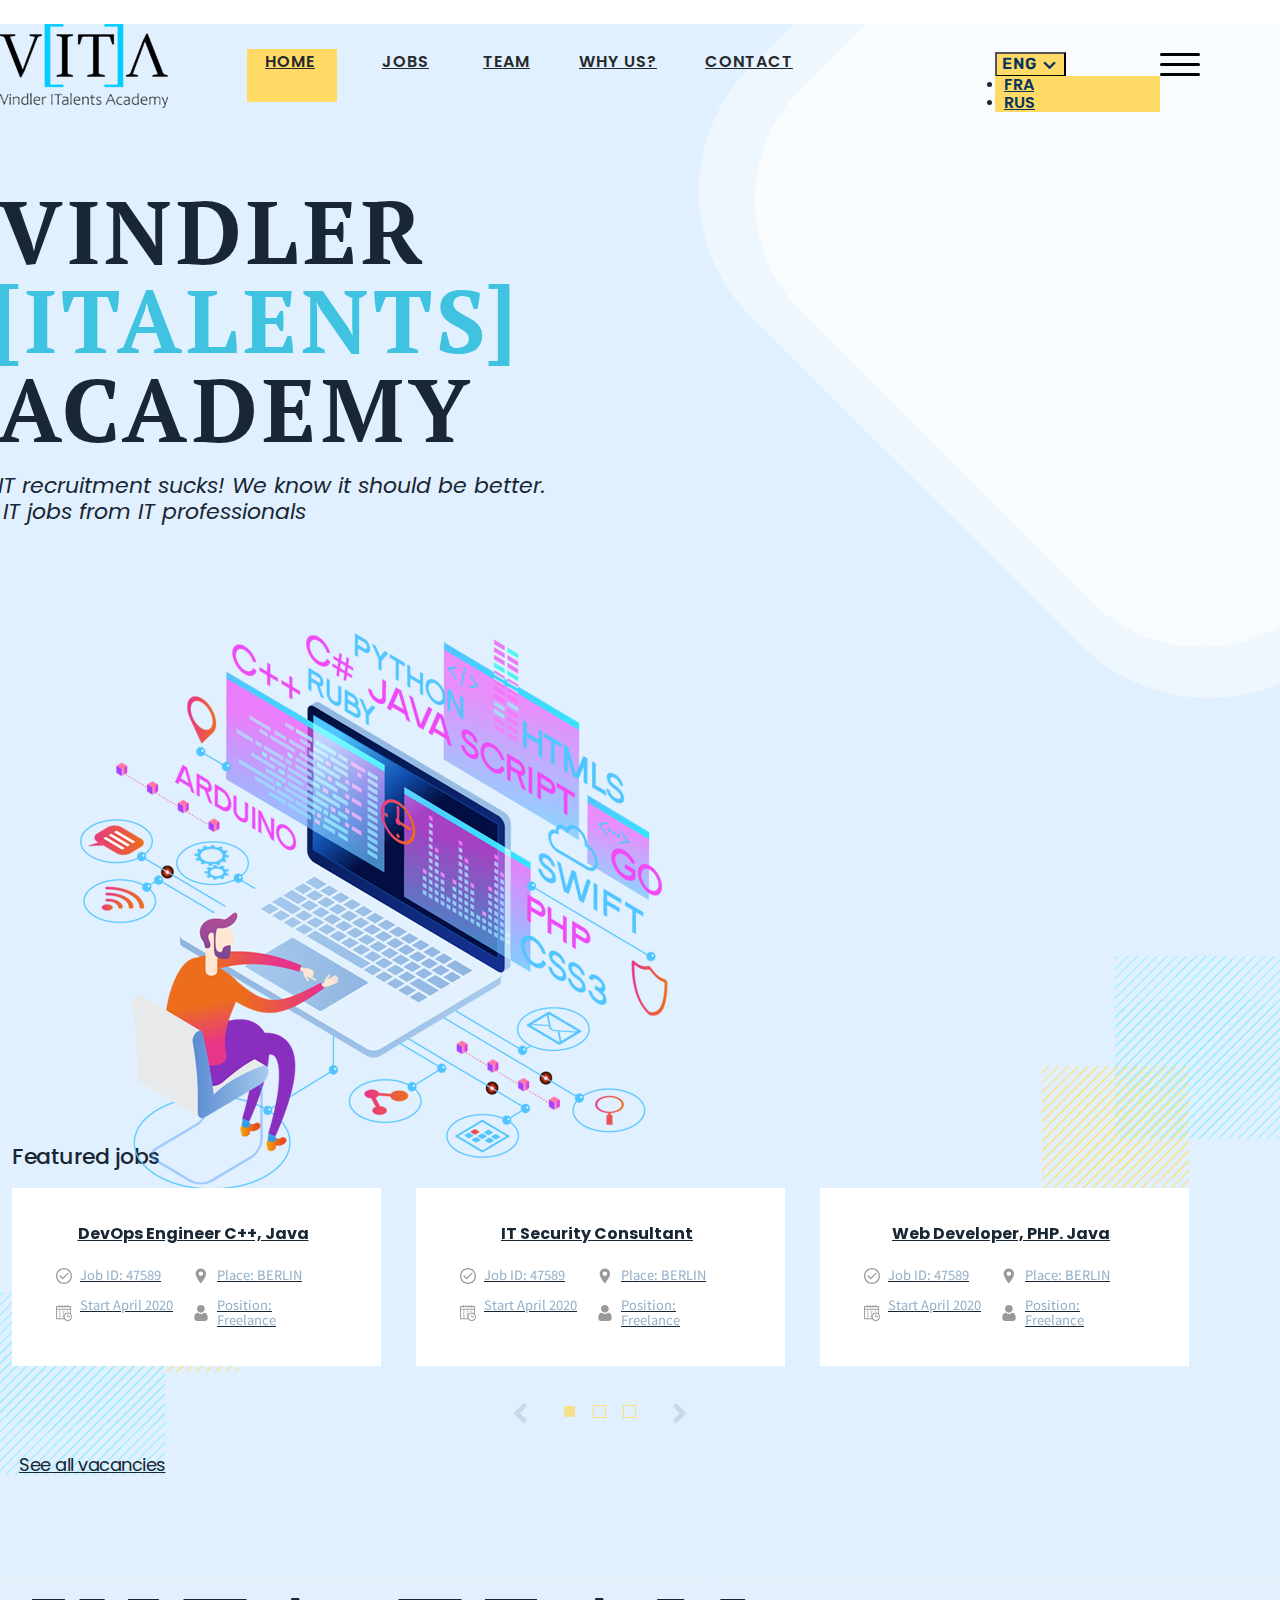
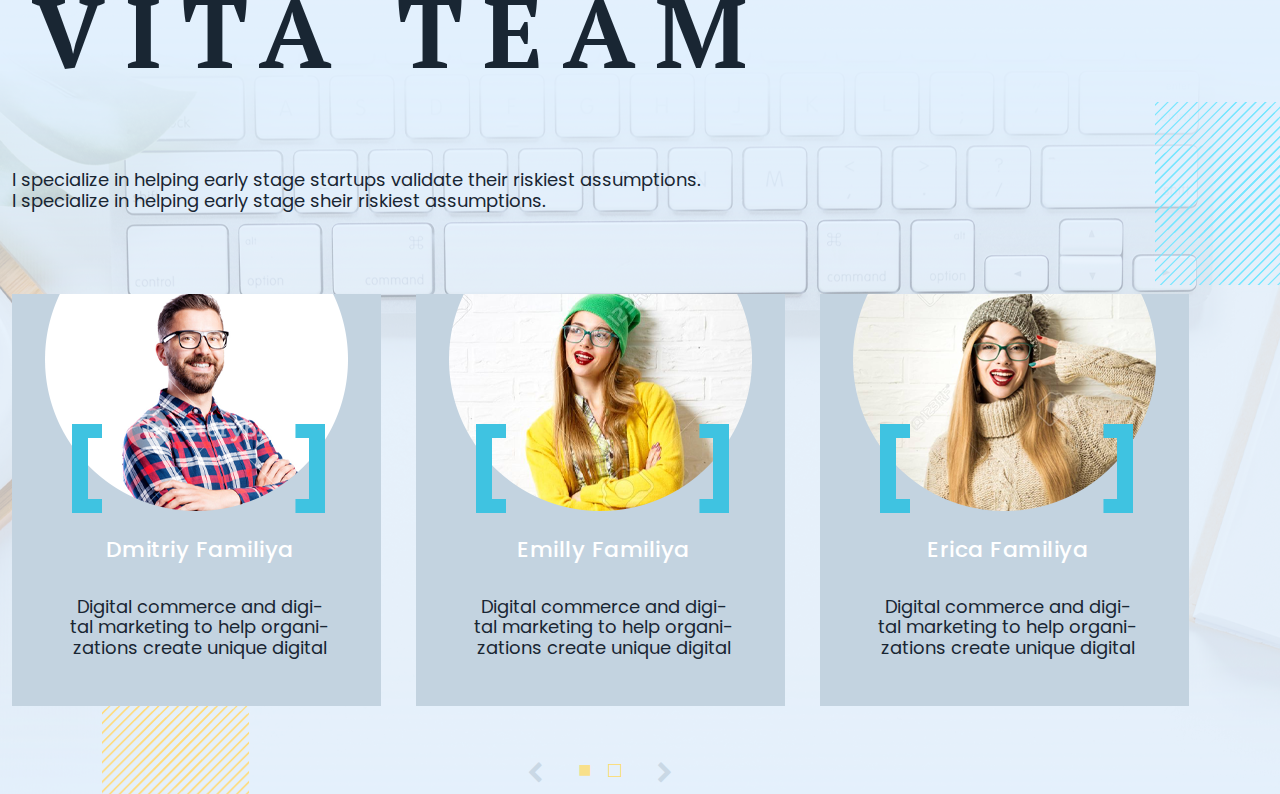
==== index.html @ c7c78a33 "Add files via upload" ====
<!DOCTYPE html>
<html lang="en">
<head>
    <meta charset="utf-8">
    <meta http-equiv="X-UA-Compatible" content="IE=edge">
    <title>Vita</title>
    <meta name="viewport" content="width=device-width, initial-scale=1">
	<link rel="stylesheet" href="https://maxcdn.bootstrapcdn.com/bootstrap/3.3.6/css/bootstrap.min.css" integrity="sha384-1q8mTJOASx8j1Au+a5WDVnPi2lkFfwwEAa8hDDdjZlpLegxhjVME1fgjWPGmkzs7" crossorigin="anonymous">
    <link rel="stylesheet" href="assets/css/normalize.css">
	<link href="https://fonts.googleapis.com/css2?family=PT+Serif:wght@700&family=Poppins:wght@500&family=Rubik&display=swap&family=Noto+Sans+JP:wght@300&display=swap" rel="stylesheet">
	<link rel="stylesheet" href="assets/css/main.css">
	<link rel="stylesheet" href="https://stackpath.bootstrapcdn.com/font-awesome/4.7.0/css/font-awesome.min.css">
	<link rel="stylesheet" type="text/css" href="assets/slick/slick.css"/>
	<link rel="stylesheet" type="text/css" href="assets/slick/slick-theme.css"/>
	<script src="https://cdnjs.cloudflare.com/ajax/libs/jquery/3.5.0/jquery.min.js"></script>
	<script src="assets/slick/slick.min.js"></script>
	<script src="https://cdnjs.cloudflare.com/ajax/libs/twitter-bootstrap/4.4.0/js/bootstrap.bundle.min.js"></script>
</head>
<body>
<!-- begin wrapper -->
<div class="wrapper">
	<!-- begin content -->
	<div class="container-fluid vindler">
		<div class="container">
			<!-- begin header -->
			<header class="header">
				<!-- begin container-fluid_header -->
				<!-- begin header__side -->
				<div class="header__side">
					<a href="index.html" class="logo header__logo" title="На Главную">
						<img src="assets/img/logo.png" alt="Vita">
					</a>
						<nav class="nav-list">
							<a class="active" href="#">HOME</a>
							<a href="#">JOBS</a>
							<a href="#">TEAM</a>
							<a href="#">WHY US?</a>
							<a href="#">CONTACT</a>
						</nav>
				</div>
				<!-- end header__side -->
				<!-- begin header__side -->
				<div class="header__side header__side_right">
				  <div class="btn-group">
					<button type="button" data-toggle="dropdown" class="btn btn-link dropdown-toggle">ENG<i class="fa fa-angle-down"></i>
					</button>
					<!-- Выпадающее меню -->
					<ul class="dropdown-menu">
					  <!-- Пункты меню -->
					  <li><a href="#">FRA</a></li>
					  <li><a href="#">RUS</a></li>
					</ul>
				  </div>
				  <div class="burger-container"><a href="#"></a></div>
				  <nav class="menu-two">
						<ul>
							<li><a class="active" href="#">HOME</a></li>
							<li><a href="#">JOBS</a></li>
							<li><a href="#">TEAM</a></li>
							<li><a href="#solution">WHY US?</a></li>
							<li><a href="#solution">CONTACT</a></li>
						</ul>
					</nav>		
				</div>
				<!-- end container-fluid_header -->
			</header>
			<!-- end header -->
			<div class="row align-items-center">
				<div class="col-lg-6">
					<div class="header-container">
						<h1>Vindler<br><span>italents</span> <br>Academy</h1>
						<p id="prob">IT recruitment sucks! We know it should be better.<br /><span class="aditional">IT jobs from IT professionals</span></p>
					</div>
				</div>
				<div class="col-lg-6 d-none d-lg-block"><img alt="" class="img-absolute" src="assets/img/image1.png"></div>
			</div>
			<!-- begin carousel-wrapper -->
			<div class="carousel-wrapper">
				<div class="row">
					<div class="carousel-title">Featured jobs</div>
					<!-- begin carousel -->
					<div class="carousel" id="carousel">
						<!-- begin job -->
						<div class="job">
							<div class="job_preview-wrapper">
								<a href="#" class="preview job_preview">
										<h4 class="preview_title">DevOps Engineer C++, Java</h4>
										<div class="preview_info">
											<div><img alt="" src="assets/img/check-mark.svg">Job ID: 47589</div>
											<div><img alt="" src="assets/img/gps.svg">Place: BERLIN</div>
											<div><img alt="" src="assets/img/calendar.svg">Start April 2020</div>
											<div><img alt="" src="assets/img/user-4.svg">Position: Freelance</div>
										</div>
								</a>
							</div>
						</div>
						<!-- end job -->
						<!-- begin job -->
						<div class="job">
							<div class="job_preview-wrapper">
								<a href="#" class="preview job_preview">
										<h4 class="preview_title">IT Security Consultant</h4>
										<div class="preview_info">
											<div><img alt="" src="assets/img/check-mark.svg">Job ID: 47589</div>
											<div><img alt="" src="assets/img/gps.svg">Place: BERLIN</div>
											<div><img alt="" src="assets/img/calendar.svg">Start April 2020</div>
											<div><img alt="" src="assets/img/user-4.svg">Position: Freelance</div>
										</div>
								</a>
							</div>
						</div>
						<!-- end job -->
						<!-- begin job -->
						<div class="job">
							<div class="job_preview-wrapper">
								<a href="#" class="preview job_preview">
										<h4 class="preview_title">Web Developer, PHP. Java</h4>
										<div class="preview_info">
											<div><img alt="" src="assets/img/check-mark.svg">Job ID: 47589</div>
											<div><img alt="" src="assets/img/gps.svg">Place: BERLIN</div>
											<div><img alt="" src="assets/img/calendar.svg">Start April 2020</div>
											<div><img alt="" src="assets/img/user-4.svg">Position: Freelance</div>
										</div>
								</a>
							</div>
						</div>
						<!-- end job -->
						<!-- begin job -->
						<div class="job">
							<div class="job_preview-wrapper">
								<a href="#" class="preview job_preview">
										<h4 class="preview_title">Senior PHP Developer</h4>
										<div class="preview_info">
											<div><img alt="" src="assets/img/check-mark.svg">Job ID: 47589</div>
											<div><img alt="" src="assets/img/gps.svg">Place: BERLIN</div>
											<div><img alt="" src="assets/img/calendar.svg">Start April 2020</div>
											<div><img alt="" src="assets/img/user-4.svg">Position: Freelance</div>
										</div>
								</a>
							</div>
						</div>
						<!-- end job -->
						<!-- begin job -->
						<div class="job">
							<div class="job_preview-wrapper">
								<a href="#" class="preview job_preview">
										<h4 class="preview_title">IT Security Consultant</h4>
										<div class="preview_info">
											<div><img alt="" src="assets/img/check-mark.svg">Job ID: 47589</div>
											<div><img alt="" src="assets/img/gps.svg">Place: BERLIN</div>
											<div><img alt="" src="assets/img/calendar.svg">Start April 2020</div>
											<div><img alt="" src="assets/img/user-4.svg">Position: Freelance</div>
										</div>
								</a>
							</div>
						</div>
						<!-- end job -->
						<!-- begin job -->
						<div class="job">
							<div class="job_preview-wrapper">
								<a href="#" class="preview job_preview">
										<h4 class="preview_title">IT Security Consultant</h4>
										<div class="preview_info">
											<div><img alt="" src="assets/img/check-mark.svg">Job ID: 47589</div>
											<div><img alt="" src="assets/img/gps.svg">Place: BERLIN</div>
											<div><img alt="" src="assets/img/calendar.svg">Start April 2020</div>
											<div><img alt="" src="assets/img/user-4.svg">Position: Freelance</div>
										</div>
								</a>
							</div>
						</div>
						<!-- end job -->
						<!-- begin job -->
						<div class="job">
							<div class="job_preview-wrapper">
								<a href="#" class="preview job_preview">
										<h4 class="preview_title">Web Developer, PHP. Java</h4>
										<div class="preview_info">
											<div><img alt="" src="assets/img/check-mark.svg">Job ID: 47589</div>
											<div><img alt="" src="assets/img/gps.svg">Place: BERLIN</div>
											<div><img alt="" src="assets/img/calendar.svg">Start April 2020</div>
											<div><img alt="" src="assets/img/user-4.svg">Position: Freelance</div>
										</div>
								</a>
							</div>
						</div>
						<!-- end job -->
						<!-- begin job -->
						<div class="job">
							<div class="job_preview-wrapper">
								<a href="#" class="preview job_preview">
									<h4 class="preview_title">Senior PHP Developer</h4>
									<div class="preview_info">
										<div><img alt="" src="assets/img/check-mark.svg">Job ID: 47589</div>
										<div><img alt="" src="assets/img/gps.svg">Place: BERLIN</div>
										<div><img alt="" src="assets/img/calendar.svg">Start April 2020</div>
										<div><img alt="" src="assets/img/user-4.svg">Position: Freelance</div>
									</div>
								</a>
							</div>
						</div>
						<!-- end job -->
					</div>
					<div class="arrows-dots position-vindler"><div class="dots"></div></div>
					<!-- end carousel -->
					<div class="text-center font-l"><a href="#">See all vacancies</a></div>
				</div>
			</div>
			<!-- end carousel-wrapper -->
		</div>
	</div>
	<!-- end fluid -->
	<!-- end container -->
	<div class="container-fluid team">
		<div class="container">
			<!-- begin team-wrapper -->
			<div class="carousel-wrapper">
				<div class="row">
					<div class="team-info text-center">
					<h2>VITA TEAM</h2>
					<p>I specialize in helping early stage startups validate their riskiest assumptions.<br />I specialize in helping early stage sheir riskiest assumptions.</p>
					</div>
					<!-- begin carousel -->
					<div class="carousel" id="carousel-team">
						<!-- begin team -->
						<div class="team">
							<div class="team_preview-wrapper">
								<img alt="" src="assets/img/team1.png" class="mx-auto">
								<h4 class="preview_title name">Dmitriy Familiya</h4>
								<div class="preview_info"><p>Digital commerce and digi-<br/>tal marketing to help organi-<br/>zations create unique digital</p></div>
								<a href="#" class="see_profile">See profile</a>
								<div class="overlay"></div>
							</div>
						</div>
						<!-- end team -->
						<!-- begin team -->
						<div class="team">
							<div class="team_preview-wrapper">
								<img alt="" src="assets/img/team2.png" class="mx-auto">
								<h4 class="preview_title name">Emilly Familiya</h4>
								<div class="preview_info"><p>Digital commerce and digi-<br/>tal marketing to help organi-<br/>zations create unique digital</p></div>
								<a href="#" class="see_profile">See profile</a>
								<div class="overlay"></div>
							</div>
						</div>
						<!-- end team -->
						<!-- begin team -->
						<div class="team">
							<div class="team_preview-wrapper">
								<img alt="" src="assets/img/team3.png" class="mx-auto">
								<h4 class="preview_title name">Erica Familiya</h4>
								<div class="preview_info"><p>Digital commerce and digi-<br/>tal marketing to help organi-<br/>zations create unique digital</p></div>
								<a href="#" class="see_profile">See profile</a>
								<div class="overlay"></div>
							</div>
						</div>
						<!-- end team -->
						<!-- begin team -->
						<div class="team">
							<div class="team_preview-wrapper">
								<img alt="" src="assets/img/team1.png" class="mx-auto">
								<h4 class="preview_title name">Dmitriy Familiya</h4>
								<div class="preview_info"><p>Digital commerce and digi-<br/>tal marketing to help organi-<br/>zations create unique digital</p></div>
								<a href="#" class="see_profile">See profile</a>
								<div class="overlay"></div>
							</div>
						</div>
						<!-- end team -->
						<!-- begin team -->
						<div class="team">
							<div class="team_preview-wrapper">
								<img alt="" src="assets/img/team2.png" class="mx-auto">
								<h4 class="preview_title name">Emilly Familiya</h4>
								<div class="preview_info"><p>Digital commerce and digi-<br/>tal marketing to help organi-<br/>zations create unique digital</p></div>
								<a href="#" class="see_profile">See profile</a>
								<div class="overlay"></div>
							</div>
						</div>
						<!-- end team -->
						<!-- begin team -->
						<div class="team">
							<div class="team_preview-wrapper">
								<img alt="" src="assets/img/team3.png" class="mx-auto">
								<h4 class="preview_title name">Erica Familiya</h4>
								<div class="preview_info"><p>Digital commerce and digi-<br/>tal marketing to help organi-<br/>zations create unique digital</p></div>
								<a href="#" class="see_profile">See profile</a>
								<div class="overlay"></div>
							</div>
						</div>
						<!-- end team -->
					</div>
					<div class="arrows-dots position-team"><div class="dots-team"></div></div>
					<!-- end carousel -->
				</div>
			</div>
			<!-- end carousel-wrapper -->
		</div>
		<!-- end container -->
	</div>
	<!-- end team-wrapper -->
	<!-- begin footer -->
	<!-- end footer -->
	<!-- end content -->
</div>
<!-- end wrapper -->
<script src="assets/js/main.js"></script>
</body>
</html>
---- assets/css/main.css ----
body,a{
	color: #192633;
	font-family: 'Poppins', sans-serif;
}
h1,h2,h3,h4,h5,h6{
    font-family: 'PT Serif', serif;
}
.header{
    margin-top: 24px;
	display: flex;
    justify-content: space-between;
}
.wrapper{
	background-color: #e1f0fe;
}
@media (min-width: 1200px){
.container {
    width: 1200px;
}
}
.vindler{
	background: url(../img/rectangle-back2.png) 100% 78% no-repeat, url(../img/rectangle-back3.png) 0 100% no-repeat, url(../img/rectangle-back1.png) 125% 0 no-repeat;
}
.header__side_right{
    margin-top: 22px;
    position: relative;
}
.bar_link>div{
    width: 38px;
    border-radius: 20px;
    height: 4px;
    background-color: black;
    margin: 6px 0;
}
.nav-list a{
	list-style-type: none;
	padding: 4px 22px 5px 18px;
	font-weight: 600;
	letter-spacing: 1px;
}
.nav-list a:nth-child(1){
    margin-left: 79px;
}
.nav-list a:nth-child(2){
    margin-left: 27px;
}
.nav-list a:nth-child(3){
    margin-left: 14px;
}
.nav-list a:nth-child(4){
    margin-left: 9px;
}
.nav-list a:nth-child(5){
    margin-left: 8px;
}
.nav-list .active,.nav-list a:hover{
    background-color: #ffdb66;
}
.nav-list a{
	color: #26282b;
	font-size: 16px;
}
.nav-list{
	list-style-type: none;
	margin: 0;
	display: flex;
	max-height: 53px;
	padding-top: 25px;
}
.header__side{
	display: flex;
}
.header__side_right {
    justify-content: space-between;
	font-family: 'Rubik', sans-serif;
}

.header__side_right .btn.btn-link {
    background-color: #ffdb66;
    padding: 0.5px 7px 0px 5px;
	min-width: 65px;
    display: flex;
    letter-spacing: 1px;
    color: #07335d;
    font-weight: 600;
    margin-right: 94px;
    margin-top: 6px;
}

.header__side_right .fa {
    font-size: 20px;
    margin-left: 6px;
    font-weight: 600;
}
.header__side_right .btn.btn-link:hover,.header__side_right .btn.btn-link:focus{
	text-decoration:none;
}
.header__side_right .dropdown-menu a{
	color: #07335d;
    padding: 0px;
    padding-top: 2px;
	font-weight:600;
}
.header__side_right .dropdown-menu a:hover{
	background-color:transparent;
	color: #3fc3e1;
}
.header__side_right .dropdown-menu{
    padding: 0px 9px;
    min-width: 65px;
    background-color: rgb(255, 219, 102);
    border: none;
    border-radius: 0;
    margin: 0;
    box-shadow: none;
    margin-top: -1px;
}
.burger-container a.active:before {
    background: url(../img/close.png) center no-repeat;
    box-shadow: none;
    height: 40px;
    top: 0px;
}
.burger-container a{
    text-decoration: none;
    color: #000;
    text-transform: uppercase;
    text-align: center;
    display: block;
    padding-top: 0;
    position: relative;
    height: 60px;
    width: 40px;
    margin-left: 0;
}
.burger-container a:before{
	position: absolute;
    width: 40px;
    height: 3px;
    content: '';
    background: #000000;
    box-shadow: 0 10px 0 #000000, 0 20px 0 #000000;
    right: 0;
    left: 0;
    margin: auto;
    top: 7px;
    border-radius: 5px;
    -webkit-transition: all .2s linear;
    -o-transition: all .2s linear;
    transition: all .2s linear;
}
.menu-two{
    display: none;
    width: 100%;
    position: absolute;
    left: 0;
    top: 75%;
    z-index: 99;
    background: #ffdb66;
    padding-bottom: 10px;
    padding: 15px;
}
.menu-two ul li{
    margin: 7px 0;
}
.menu-two > ul{
	list-style: none;
    padding: 0;
}
.menu-two ul li:hover a {
    color: #3fc3e1;
}
.menu-two ul li a{
    text-decoration: none;
    color: #07335d;
    text-transform: uppercase;
    display: block;
    font-size: 16px;
	font-weight: 500;
    -webkit-transition: all .2s linear;
    -o-transition: all .2s linear;
    transition: all .2s linear;
}
.header-container h1 span{
    color: #3fc3e1;
    padding: 0 30px;
    letter-spacing: 4.5px;
    margin-left: -3.5px;
    position: relative;
}
.header-container h1 span:before{
	position: absolute;
    content: '[';
    color: #3fc3e1;
    font-size: 89px;
    text-transform: uppercase;
    left: -3px;
    top: 7px;
}
.header-container h1 span:after{
    position: absolute;
    content: ']';
    color: #3fc3e1;
    font-size: 89px;
    text-transform: uppercase;
    right: 0;
    top: 7px;
}
.header-container .aditional{
	margin-left: 5px;
}
.header-container > p{
    font-family: 'Poppins', sans-serif;
    font-size: 22px;
    max-width: 610px;
    margin-top: 20px;
    margin-bottom: 60px;
    font-style: italic;
    margin-left: -2px;
}
.header-container h1{
    margin: 74px 0px 0px 0px;
    font-size: 89px;
    text-transform: uppercase;
    line-height: 1;
    letter-spacing: 4.5px;
    margin-left: -3px;
}
.arrows-dots{
    position: relative;
    display: flex;
    justify-content: center;
    align-items: center;
    margin-top: 45px;
}
.arrows-dots .slick-dots{
    position: static;
}
.carousel-wrapper{
    margin: 0px 12px;
}
.img-absolute{
    position: absolute;
    top: 49px;
    left: 80px;
}
.carousel-title{
	font-size: 22px;
    font-family: 'Poppins', sans-serif;
    font-weight: 500;
    letter-spacing: -0.5px;
}
.job_preview-wrapper{
    padding: 16px 51px 24px 44px;
    background-color: #fff;
}
.slick-dotted.slick-slider{
    margin-top: 18px;
}
.job_preview-wrapper:hover{
    background-color: #ffdb66;
}
.preview_title{
	font-family: 'Poppins', sans-serif;
    font-weight: 700;
    text-align: center;
    margin-bottom: 25px;
	color: #192633;
}
.preview_info{
    display: flex;
    flex-wrap: wrap;
	font-family: 'Noto Sans JP', sans-serif;
	color: #94afc7;
}
.preview_info>div{
	display: flex;
	flex-basis:50%;
	margin-bottom: 14px;
	font-size: 13px;
}
.preview_info img{
    max-width: 16px;
    margin-right: 8px;
	filter: invert(0.6);
}
.job_preview-wrapper:hover img{
	filter: none;
}
.job_preview-wrapper:hover .preview_info{
	color: black;
	font-weight: 900;
}
.slick-slide{
    margin: 0 17.5px;
 }
.carousel .slick-list{
    margin: 0 -17.5px;
 }
.arrows-dots .slick-dots li.slick-active button:before{
	content: '■';
	color: #ffdb66;
}
.arrows-dots .slick-dots li button:before{
	content: '□';
	color: #ffdb66;
	font-size: 22px;
	opacity:1;
}
.preview_title:hover{
outline: 0;
outline-color: transparent;
outline-width: 0;
outline-style: none;
box-shadow: 0 0 0 0 rgba(0,123,255,0);
text-decoration: none;
}
a.active.focus,
a.active:focus,
a.focus,
a:active.focus,
a:active:focus,
a:focus,
button.active.focus,
button.active:focus,
button.focus,
button:active.focus,
button:active:focus,
button:focus,
.btn.active.focus,
.btn.active:focus,
.btn.focus,
.btn:active.focus,
.btn:active:focus,
.btn:focus {
outline: 0;
outline-color: transparent;
outline-width: 0;
outline-style: none;
box-shadow: 0 0 0 0 rgba(0,123,255,0);
text-decoration: none;
}
.arrows-dots .slick-arrow{
	position: relative;
}
.arrows-dots .slick-arrow:before{
    color: #c1d1de;
}
.arrows-dots .slick-prev::before{
	content: "\f053";
}
.arrows-dots .slick-next::before{
	content: "\f054";
}
.arrows-dots .slick-prev:before {
    content: "";
    font-family: 'FontAwesome';
    font-size: 22px;
}
.arrows-dots .slick-next:before {
    content: "";
    font-family: 'FontAwesome';
    font-size: 22px;
}
.arrows-dots .slick-dots{
    top: -17px;
    position: relative;
}
.arrows-dots .slick-arrow:hover:before {
	color:#ffdb66;
}
.font-l{
	font-size: 18px;
    margin-top: 19.5px;
    letter-spacing: -0.5px;
    margin-left: 7px;
}
.team-info h2{
	font-size: 99px;
    letter-spacing: 20px;
    margin-top: 99px;
    margin-left: 20px;
}
.team-info p{
	font-size: 18px;
    margin-top: 16px;
}
.team{
    background: url(../img/rec22.png) 100% 20% no-repeat,url(../img/rec21.png) 9% 106% no-repeat,url(../img/sloi2bg1.png) center 76px;
    z-index: 99;
}
#carousel-team{
	margin-top: 82px;
}
.see_profile{
    text-transform: uppercase;
    display: none;
    position: absolute;
    top: 43%;
    left: 34%;
    font-weight: 500;
    font-size: 18px;
    color: #3fc3e1;
    z-index: 2;
    letter-spacing: 1.7px;
}
.position-team{
    margin-top: 64px;
}
.see_profile:hover{color: #3fc3e1;}
.mx-auto{
	margin: 0 auto;
}
.team_preview-wrapper{
	background-color: #c3d3e0;
	position: relative;
    padding-bottom: 29px;
}
.team_preview-wrapper .preview_info{
    font-family: 'Poppins', sans-serif;
	text-align: center;
	font-size: 18px;
	color: #192633;
    margin-left: 6px;
}
.overlay{
    position: absolute;
    top: 0;
    left: 0;
    width: 100%;
    height: 100%;
}
.team_preview-wrapper:hover .overlay{
	background-color: #1a2835;
	z-index:1;
	opacity: 0.7;
}
.team_preview-wrapper:hover .see_profile{
	display: block;
}
.name{
    font-size: 22px;
    color: #fff;
    margin-top: 26px;
    font-weight: 500;
    letter-spacing: 0.5px;
    margin-left: 6px;
	margin-bottom: 16.5px;
}
.team_preview-wrapper p{
    width: 100%;
}
.team_preview-wrapper:before,.team_preview-wrapper:after{
	position: absolute;
	color: #3fc3e1;
    font-size: 79px;
    text-transform: uppercase;
	font-weight: 900;
	top: 129px;
	z-index:2;
}
.team_preview-wrapper:before{  
    content: '[';
    left: 53px; 
}
.team_preview-wrapper:after{
    content: ']';
    right: 48px;
}
.menuToggle{
	display:none;
}
@media only screen and (max-width: 1024px) {
.nav-list{display:none;}
.see_profile{left: 43%;}
}
@media only screen and (max-width: 1336px) {
.img-absolute{position:relative;}
}
@media(max-width: 700px) {
.team_preview-wrapper::before, .team_preview-wrapper:after {
    top: 125px;
    font-size: 60px!important;
}
}
@media(max-width: 600px) {
.team_preview-wrapper::before, .team_preview-wrapper:after {top: 90px!important;font-size: 50px!important;}
.team_preview-wrapper{margin:0!important;}
.font-l{font-size: 19px!important;}
.header-container h1{font-size: 34px;}
.header-container > p{margin-left: 0px!important;}
.header__logo{margin-left: 0px!important;margin-right: 20px;}
.header__side{display:inline-block!important;}
.burger-container a:before{top: 15px!important;left: 25px!important;}
.job_preview-wrapper{margin-right: 0px!important;padding: 16px 0px 24px 0px!important;}
.preview_info{display: inline-block;}
.preview_title{font-size: 24px!important;}
.header__side_right .dropdown-toggle{margin: 0!important;}
.slick-next{right: -15px!important;}
.slick-prev{left: -15px!important;}
.preview_info{margin: 0 auto;width: 100%;}
.see_profile{top: 27%!important;left: 33%!important;}
}
@media(max-width: 375px) {
.see_profile{top: 33%!important;left: 28%!important;}
}
@media only screen and (max-width: 768px) {
	#carousel .slick-list{padding:0 14% 0 0!important;margin:0!important;}
	.header__logo{margin-left: 26px;}
	.burger-container a:before{top: -4px;left: -41px;}
	.header__side_right .btn.btn-link{margin-top: 0px;}
	.header-container h1{margin-top:54px;text-align: center;margin-left: -7px;}
	.header-container h1 span:before{left: -13px;}
	.header-container h1 span:after{right: -23px;}
	.header-container > p{margin-top: 28px;margin-left: 35px;text-align: center;letter-spacing: 1px;}
	.header-container .aditional{margin-left: -4px;}
	.vindler{background: url(../img/rectangle-back2.png) 110% 54% no-repeat;}
	.d-none{display: none;}
	.vindler .carousel-wrapper{margin: 0;margin-left: 37px;}
	.carousel-title{letter-spacing: 0.5px;}
	.preview_title{font-size: 28px;margin-top: 24px;letter-spacing: -0.12px;}
	.preview_info{font-family: 'Poppins', sans-serif;margin-top: 38px;margin-left: 10px;}
	.job_preview-wrapper{padding-bottom: 40px;margin-right: 32px;}
	.preview_info img{max-width: 24px;margin-right: 13px;}
	.preview_info>div{font-size: 20px;margin-bottom: 20px;}
	.arrows-dots{margin-top: 52px;}
	.font-l{margin-left: 0px;width: 91%;font-size: 23px;margin-top: 40px;font-style: italic;}
	.font-l a{padding: 15px;background-color: #ffdb66;padding-right: 40px;border-radius: 19px;position:relative;}
	.font-l a::after{content: '\27A1';position: absolute;right: 10px;top: 16px;}
	.team-info h2{font-size: 88px;letter-spacing: 9px;margin-top: 91px;margin-left: 0px;}
	.team-info p{font-size: 22px;}
	#carousel-team{margin-top: 44px;}
	#carousel-team .slick-list {padding: 0 20% 0 0!important;}
	.slick-slide img{width: 82%;}
	.team_preview-wrapper{margin-left: 64px;margin-right: 20px;}
	.team_preview-wrapper:after{right: 65px;}
	.team_preview-wrapper:before, .team_preview-wrapper:after{top: 165px;font-size: 103px;}
	.team_preview-wrapper:before{left: 67px;}
	.name{font-size: 29px;margin-top: 32px;letter-spacing: 1px;}
	.team_preview-wrapper .preview_info{font-size: 21px;margin-left: 0px;margin-top: 23px;}
	.position-team{margin-top: 90px;}
	.see_profile{top: 45%;left: 38%;}
	.team{background: url(../img/rec21.png) 0% 72% no-repeat;}
	.menu-two{position: fixed;left: auto;top: 0;height: 100%;z-index: 1;}
	.burger-container a.active:before{    filter: brightness(0.5);
    z-index: 2;}
}
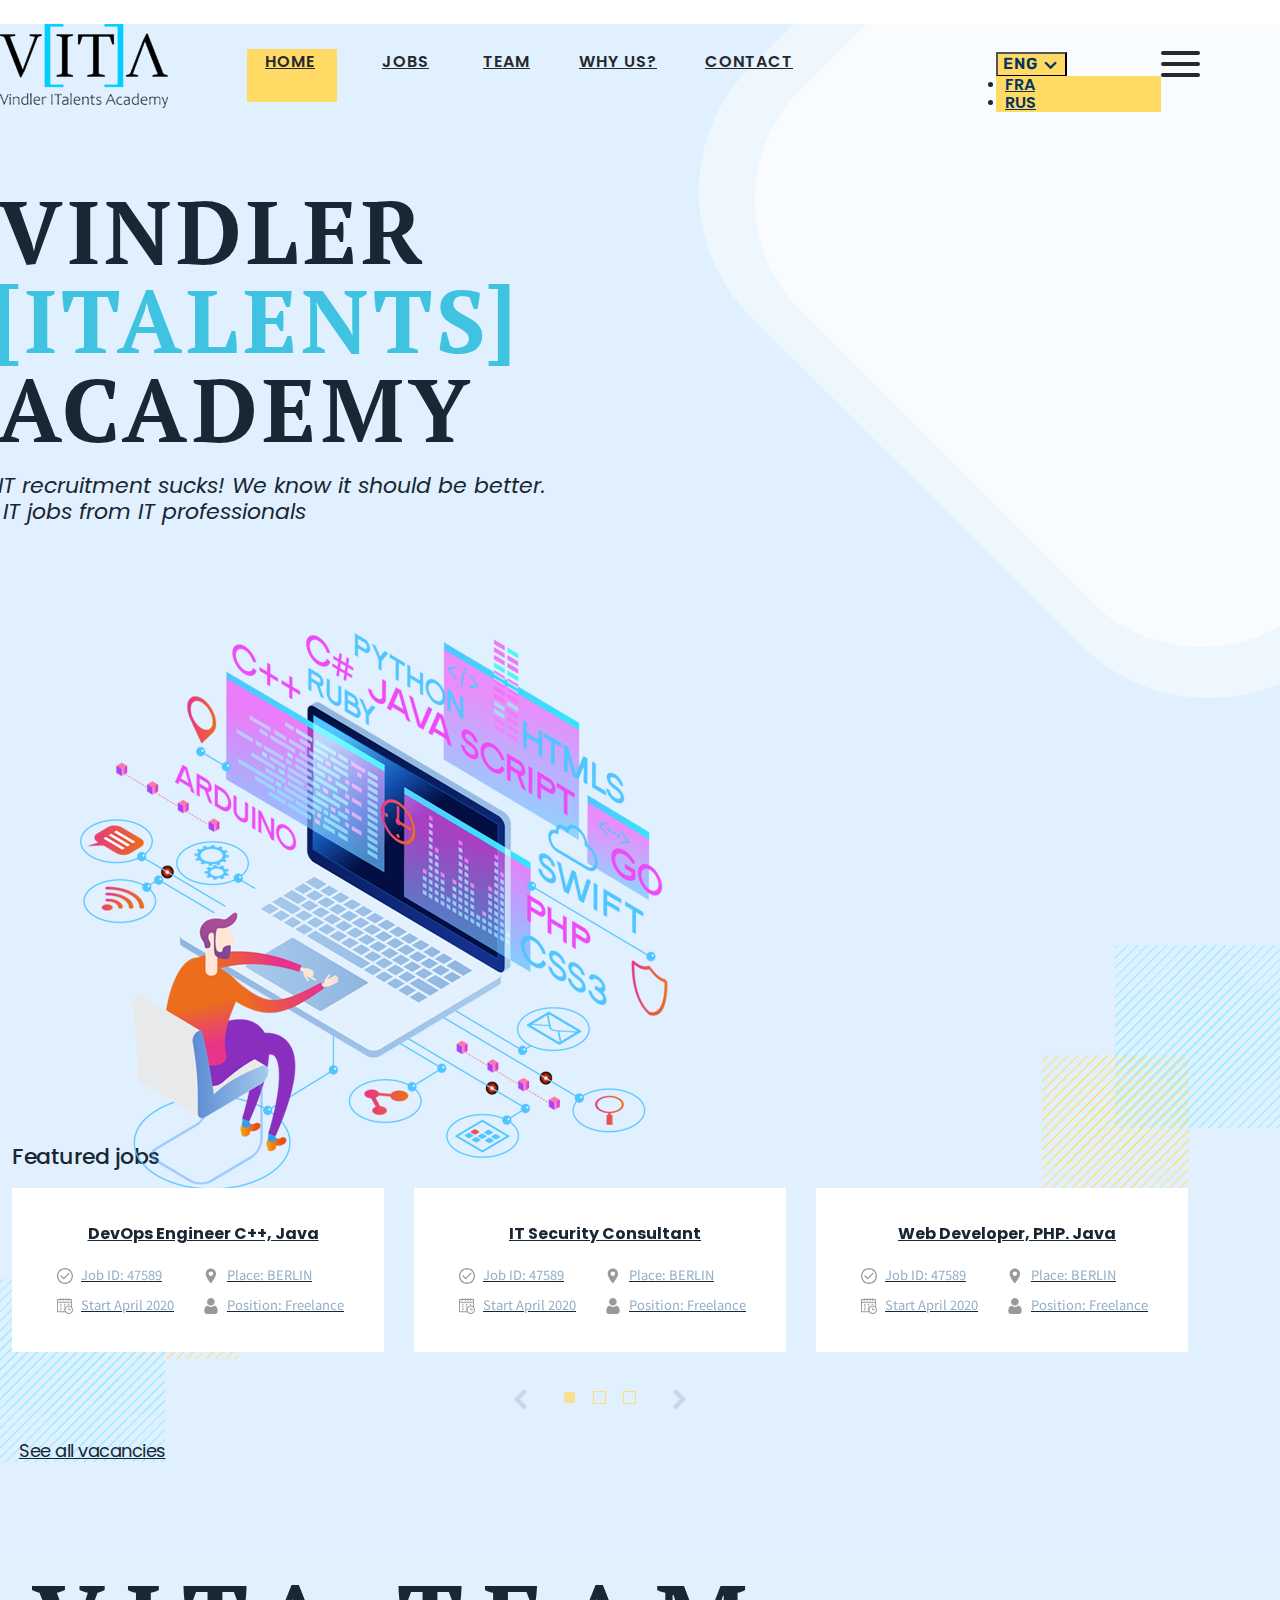
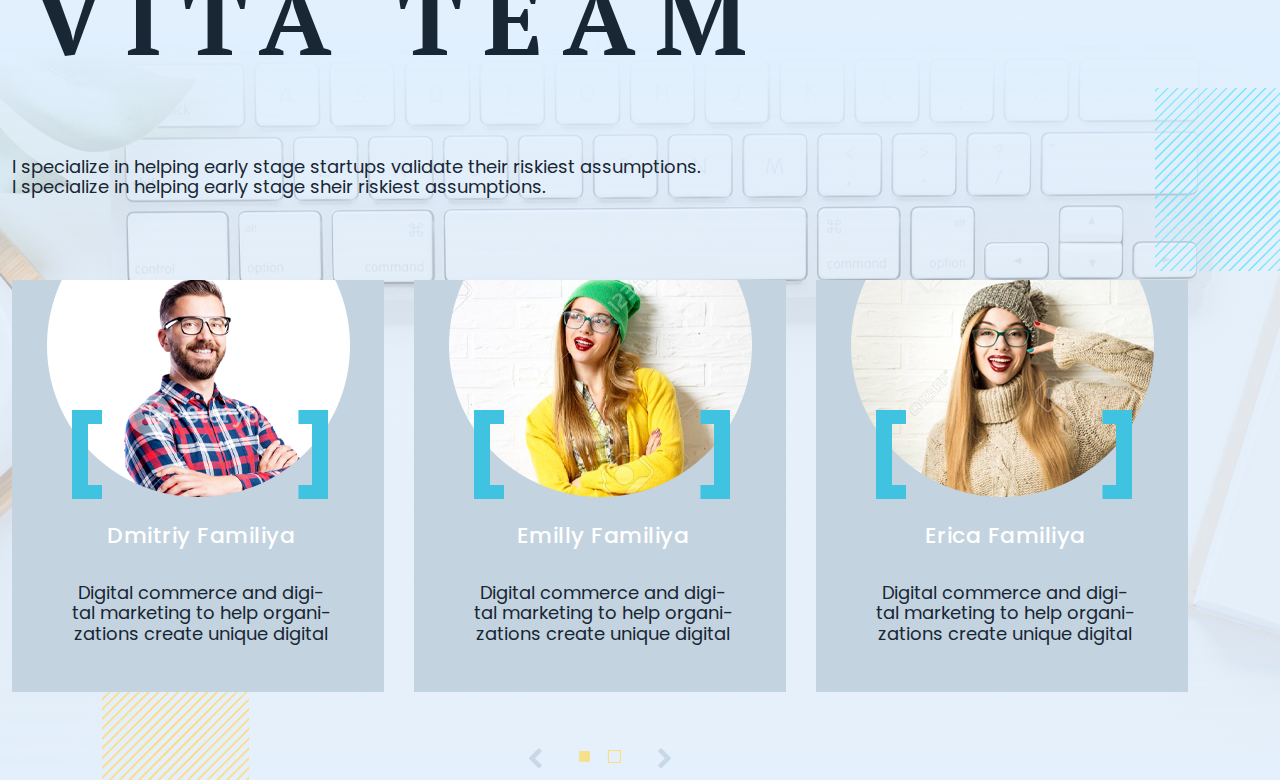
==== commit 802d0a14: "Add files via upload" ====
--- a/index.html
+++ b/index.html
@@ -51,17 +51,28 @@
 					  <li><a href="#">RUS</a></li>
 					</ul>
 				  </div>
-				  <div class="burger-container"><a href="#"></a></div>
-				  <nav class="menu-two">
-						<ul>
-							<li><a class="active" href="#">HOME</a></li>
-							<li><a href="#">JOBS</a></li>
-							<li><a href="#">TEAM</a></li>
-							<li><a href="#solution">WHY US?</a></li>
-							<li><a href="#solution">CONTACT</a></li>
-						</ul>
-					</nav>		
-				</div>
+				  <nav>
+				  <div id="menuToggle">
+					<input type="checkbox" />
+					<span></span>
+					<span></span>
+					<span></span>
+					<div id="menu">
+					<div  class="menu-header">
+						<p>Menu</p>
+						<hr>
+					</div>
+					 <ul>
+					  <li><a class="active" href="#">Home</a></li>
+					  <li><a href="#">Jobs</a></li>
+					  <li><a href="#">Team</a></li>
+					  <li><a href="#">Why us?</a></li>
+					  <li><a href="#">Contact</a></li>
+					</ul>
+					</div>
+				  </div>
+				</nav>
+			</div>
 				<!-- end container-fluid_header -->
 			</header>
 			<!-- end header -->
--- a/assets/css/main.css
+++ b/assets/css/main.css
@@ -20,6 +20,108 @@
 }
 .vindler{
 	background: url(../img/rectangle-back2.png) 100% 78% no-repeat, url(../img/rectangle-back3.png) 0 100% no-repeat, url(../img/rectangle-back1.png) 125% 0 no-repeat;
+}
+#menuToggle
+{
+  display: block;
+  position: relative;
+  top: 5px;
+  left: 0px;
+  z-index: 1;
+  -webkit-user-select: none;
+  user-select: none;
+}
+#menuToggle a
+{
+  text-decoration: none;
+  color: #232323;
+  transition: color 0.3s ease;
+}
+#menuToggle input
+{
+  display: block;
+  width: 40px;
+  height: 32px;
+  position: absolute;
+  top: -7px;
+  left: -5px;
+  cursor: pointer;
+  opacity: 0; 
+  z-index: 2; 
+  -webkit-touch-callout: none;
+}
+.menu-header{
+	display: none;
+}
+#menuToggle span
+{
+display: block;
+    width: 39px;
+    height: 4px;
+    margin-bottom: 7px;
+    position: relative;
+    background: #26282b;
+    border-radius: 3px;
+    z-index: 1;
+    transform-origin: 4px 0px;
+    transition: transform 0.5s cubic-bezier(0.77,0.2,0.05,1.0),
+ background 0.5s cubic-bezier(0.77,0.2,0.05,1.0),
+ opacity 0.55s ease;
+}
+#menuToggle span:first-child
+{
+  transform-origin: 0% 0%;
+}
+#menuToggle span:nth-last-child(2)
+{
+  transform-origin: 0% 100%;
+}
+#menuToggle input:checked ~ span
+{
+  opacity: 1;
+  transform: rotate(45deg) translate(-2px, -1px);
+  background: #232323;
+}
+#menuToggle input:checked ~ span:nth-last-child(3)
+{
+  opacity: 0;
+  transform: rotate(0deg) scale(0.2, 0.2);
+}
+#menuToggle input:checked ~ span:nth-last-child(2)
+{
+  transform: rotate(-45deg) translate(0, -1px);
+}
+#menu
+{
+  opacity: 0;
+  position: absolute;
+  width: 0px;
+	padding-bottom: 10px;
+    padding: 15px;
+  background: #ffdb66;
+  -webkit-font-smoothing: antialiased;
+  transform: translate(-120%, 0);
+  transition: width 0.5s,opacity 0.5s, transform 0.5s cubic-bezier(0.77,0.2,0.05,1.0);
+}
+#menu .active,#menu a:hover{color:#3fc3e1;}
+#menu ul{list-style-type: none;padding-left: 0;}
+#menu li
+{
+    margin: 7px 0;
+}
+#menu a{
+    font-size: 16px;
+    -webkit-transition: all 0.5s linear;
+    -o-transition: all 0.5s linear;
+    transition: all 0.5s linear;
+  text-transform: uppercase;
+}
+#menuToggle input:checked ~ #menu
+{
+  width: 185px;
+  transform: translate(-86%, 0);
+  transition: width 0.5s,opacity 0.5s, transform 0.5s cubic-bezier(0.77,0.2,0.05,1.0);
+  opacity: 1;
 }
 .header__side_right{
     margin-top: 22px;
@@ -115,72 +217,6 @@
     box-shadow: none;
     margin-top: -1px;
 }
-.burger-container a.active:before {
-    background: url(../img/close.png) center no-repeat;
-    box-shadow: none;
-    height: 40px;
-    top: 0px;
-}
-.burger-container a{
-    text-decoration: none;
-    color: #000;
-    text-transform: uppercase;
-    text-align: center;
-    display: block;
-    padding-top: 0;
-    position: relative;
-    height: 60px;
-    width: 40px;
-    margin-left: 0;
-}
-.burger-container a:before{
-	position: absolute;
-    width: 40px;
-    height: 3px;
-    content: '';
-    background: #000000;
-    box-shadow: 0 10px 0 #000000, 0 20px 0 #000000;
-    right: 0;
-    left: 0;
-    margin: auto;
-    top: 7px;
-    border-radius: 5px;
-    -webkit-transition: all .2s linear;
-    -o-transition: all .2s linear;
-    transition: all .2s linear;
-}
-.menu-two{
-    display: none;
-    width: 100%;
-    position: absolute;
-    left: 0;
-    top: 75%;
-    z-index: 99;
-    background: #ffdb66;
-    padding-bottom: 10px;
-    padding: 15px;
-}
-.menu-two ul li{
-    margin: 7px 0;
-}
-.menu-two > ul{
-	list-style: none;
-    padding: 0;
-}
-.menu-two ul li:hover a {
-    color: #3fc3e1;
-}
-.menu-two ul li a{
-    text-decoration: none;
-    color: #07335d;
-    text-transform: uppercase;
-    display: block;
-    font-size: 16px;
-	font-weight: 500;
-    -webkit-transition: all .2s linear;
-    -o-transition: all .2s linear;
-    transition: all .2s linear;
-}
 .header-container h1 span{
     color: #3fc3e1;
     padding: 0 30px;
@@ -251,7 +287,7 @@
     letter-spacing: -0.5px;
 }
 .job_preview-wrapper{
-    padding: 16px 51px 24px 44px;
+    padding: 16px 35px 24px 45px;
     background-color: #fff;
 }
 .slick-dotted.slick-slider{
@@ -274,7 +310,7 @@
 	color: #94afc7;
 }
 .preview_info>div{
-	display: flex;
+	display: inline-flex;
 	flex-basis:50%;
 	margin-bottom: 14px;
 	font-size: 13px;
@@ -289,13 +325,13 @@
 }
 .job_preview-wrapper:hover .preview_info{
 	color: black;
-	font-weight: 900;
+	font-weight: 600;
 }
 .slick-slide{
-    margin: 0 17.5px;
+    margin: 0 15px;
  }
 .carousel .slick-list{
-    margin: 0 -17.5px;
+    margin: 0 -15px;
  }
 .arrows-dots .slick-dots li.slick-active button:before{
 	content: '■';
@@ -491,7 +527,6 @@
 .header-container > p{margin-left: 0px!important;}
 .header__logo{margin-left: 0px!important;margin-right: 20px;}
 .header__side{display:inline-block!important;}
-.burger-container a:before{top: 15px!important;left: 25px!important;}
 .job_preview-wrapper{margin-right: 0px!important;padding: 16px 0px 24px 0px!important;}
 .preview_info{display: inline-block;}
 .preview_title{font-size: 24px!important;}
@@ -500,14 +535,15 @@
 .slick-prev{left: -15px!important;}
 .preview_info{margin: 0 auto;width: 100%;}
 .see_profile{top: 27%!important;left: 33%!important;}
+#menuToggle{top: 80px!important;}
+.preview_info>div{font-size: 16px!important;}
 }
 @media(max-width: 375px) {
 .see_profile{top: 33%!important;left: 28%!important;}
 }
 @media only screen and (max-width: 768px) {
 	#carousel .slick-list{padding:0 14% 0 0!important;margin:0!important;}
-	.header__logo{margin-left: 26px;}
-	.burger-container a:before{top: -4px;left: -41px;}
+	.header__logo{margin-left: 26px;margin-top: -10px;}
 	.header__side_right .btn.btn-link{margin-top: 0px;}
 	.header-container h1{margin-top:54px;text-align: center;margin-left: -7px;}
 	.header-container h1 span:before{left: -13px;}
@@ -531,7 +567,7 @@
 	.team-info p{font-size: 22px;}
 	#carousel-team{margin-top: 44px;}
 	#carousel-team .slick-list {padding: 0 20% 0 0!important;}
-	.slick-slide img{width: 82%;}
+	#carousel-team .slick-slide img{width: 82%;}
 	.team_preview-wrapper{margin-left: 64px;margin-right: 20px;}
 	.team_preview-wrapper:after{right: 65px;}
 	.team_preview-wrapper:before, .team_preview-wrapper:after{top: 165px;font-size: 103px;}
@@ -541,7 +577,14 @@
 	.position-team{margin-top: 90px;}
 	.see_profile{top: 45%;left: 38%;}
 	.team{background: url(../img/rec21.png) 0% 72% no-repeat;}
-	.menu-two{position: fixed;left: auto;top: 0;height: 100%;z-index: 1;}
-	.burger-container a.active:before{    filter: brightness(0.5);
-    z-index: 2;}
+	.header__side_right hr{margin-top: 25px;height: 2px;width: 88%;margin-left: 23px;background-color: #ecc341;display: inline-block;border: 1px solid red;}
+	#menuToggle{position: fixed;top: 50px;left: auto;right: 29px;}
+	#menuToggle input:checked ~ #menu{transform: translate(-84%, 0);position: fixed;top: 0;height:100%;width:59%;overflow-y:scroll;}
+	.header__side_right > nav{position: relative;}
+	.menu-header{display:block;font-size: 30px;margin-top: 60px;}
+	.menu-header p{margin-left: 37px;}
+	#menu{padding:0;}
+	#menu li{padding: 51px 0;text-align:center;margin:0;}
+	#menu a{font-size: 28px;text-transform: none;}
+	#menu ul{margin-top: 4px;}
 }